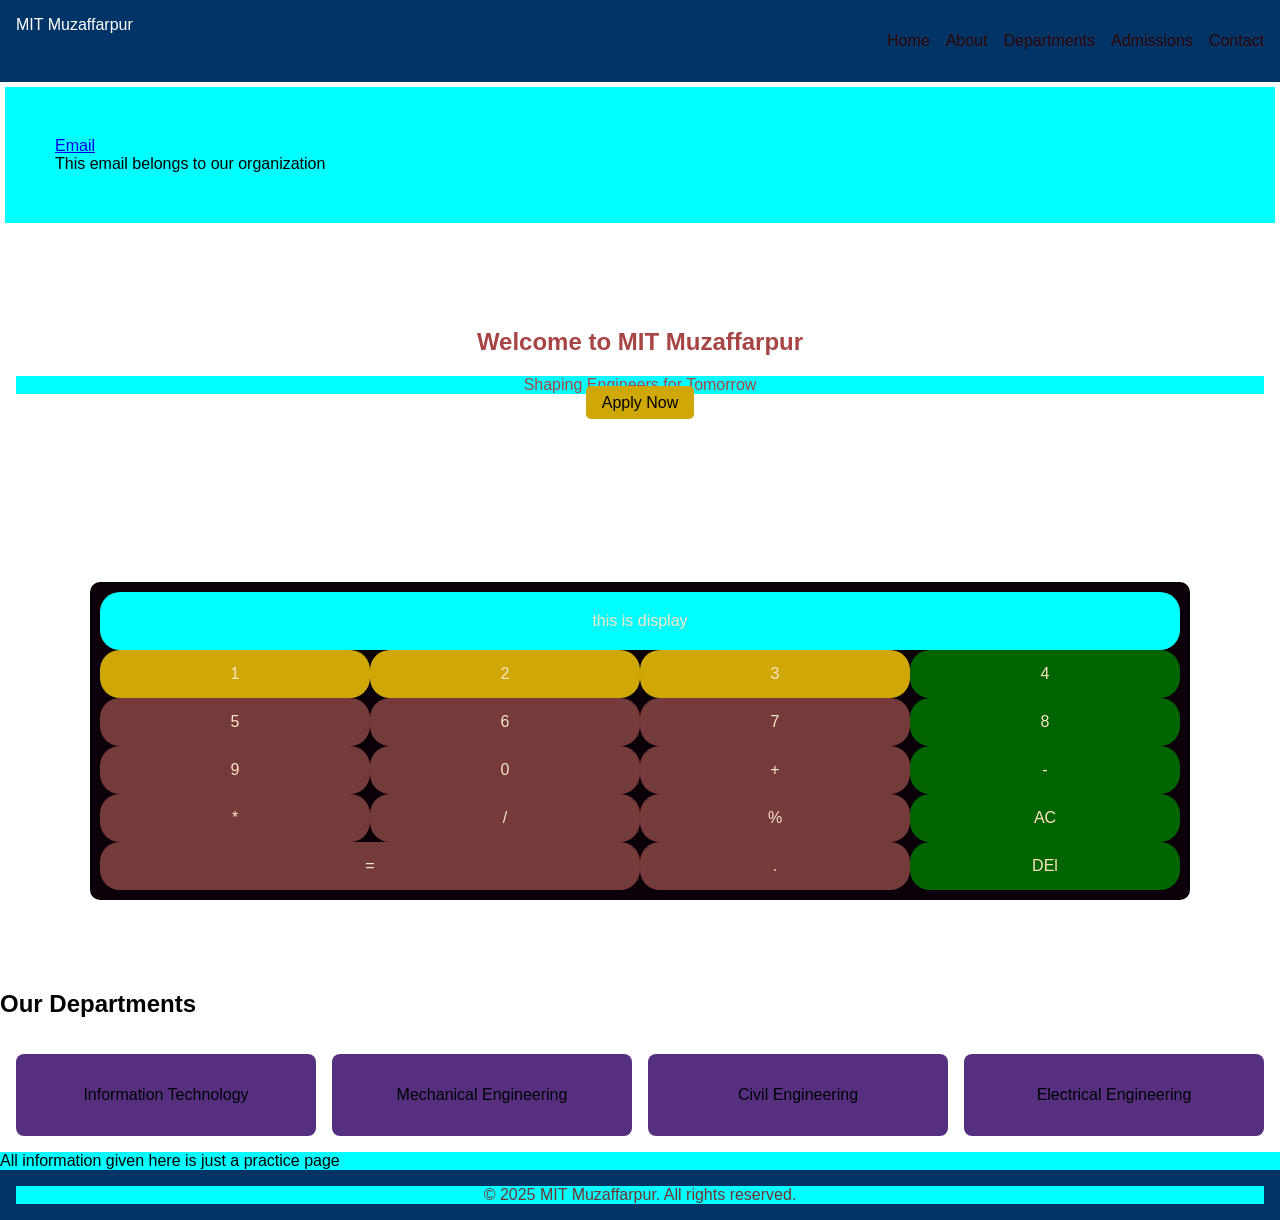
==== index.html @ d175f759 "initial commit" ====
<!DOCTYPE html>
<html lang="en">
<head>
  <meta charset="UTF-8">
  <meta name="viewport" content="width=device-width, initial-scale=1.0">
  <title>MIT Muzaffarpur Clone</title>
  <link rel="stylesheet" href="style.css">
</head>
<body>
  <!-- Header -->
  <header>
    <nav class="navbar">
      <div class="logo">MIT Muzaffarpur</div>
      <ul class="nav-links">
        <li><a href="#">Home</a></li>
        <li><a href="#">About</a></li>
        <li><a href="#">Departments</a></li>
        <li><a href="#">Admissions</a></li>
        <li><a href="#">Contact</a></li>
      </ul>
    </nav>
  </header>
  <div class="new"><a href="mailto pk4975126@gmail.com">Email</a>
    <p>This email belongs to our organization</p>
    </div>

  <!-- Hero -->
  <section class="hero">
    <h1>Welcome to MIT Muzaffarpur</h1>
    <p>Shaping Engineers for Tomorrow</p>
    <a href="#" class="btn">Apply Now</a>
  </section>
  <div class="neww">
    <div class="grid">
      <div class="Display">this is display</div>
<div class="key yellow">1</div>
<div class="key yellow">2</div>
<div class="key yellow">3</div>
<div class="key green">4</div>
<div class="key">5</div>
<div class="key">6</div>
<div class="key">7</div>
<div class="key green">8</div>
<div class="key">9</div>
<div class="key">0</div>
<div class="key">+</div>
<div class="key green">-</div>
<div class="key">*</div>
<div class="key">/</div>
<div class="key">%</div>
<div class="key green">AC</div>
<div class="key equal">=</div>
<div class="key">.</div>
<div class="key green">DEl</div>
  </div>
  </div>

  <!-- Departments -->
  <section class="departments">
    <h2>Our Departments</h2>
    <div class="grid">
      <div class="card">Information Technology</div>
      <div class="card">Mechanical Engineering</div>
      <div class="card">Civil Engineering</div>
      <div class="card">Electrical Engineering</div>
    </div>
  </section>
  <p>All information given here is  just a practice page </p>

  <!-- Footer -->
  <footer>
    <p>&copy; 2025 MIT Muzaffarpur. All rights reserved.</p>
  </footer>
 <script src="script.js"></script>
</body>
</html>
---- style.css ----
/* style.css */
body { margin:0; font-family:Arial, sans-serif; }
.navbar { display:flex; justify-content:space-between; padding:1rem; background:#003366; color:white; }
.nav-links { list-style:none; display:flex; gap:1rem; }
.nav-links a { color:rgb(50, 8, 8); text-decoration:none; }
.hero { background:url('campus.jpg') center/cover no-repeat; color:rgb(167, 69, 69); text-align:center; padding:5rem 1rem; }
.btn { background:#cfa707; padding:0.5rem 1rem; text-decoration:none; color:black; border-radius:5px; }
.departments .grid { display:grid; grid-template-columns:repeat(auto-fit, minmax(200px,1fr)); gap:1rem; padding:1rem; }
.card { background:#562f80; padding:2rem; text-align:center; border-radius:8px; }
footer { background:#003366; color:rgb(114, 50, 50); text-align:center; padding:1rem; }

/* Responsive */
@media(max-width:768px){
  .nav-links { flex-direction:column; display:none; }
  /* Add hamburger menu logic later */
}
.new{
    background-color: aqua;
    align-items: center;
    align-content: center;
    padding: 50px;
    margin: 5px;
    border-color: black;
    
    
    
}
p{background-color: aqua;
    border: #1f1a04;
    align-items: center;
    align-content: center;
    margin-top: 20px;
    margin:0px;
    padding: 0px;
    border-color: black;


    }
    .neww{
      background-color: rgb(11, 0, 9);
      color: bisque;
      align-content: center;
      align-items: center;
      justify-content: center;
      padding: 10px;
      justify-items: center;
      border-radius: 10px;
      margin: 90px;
    }
    .key{
      background-color: rgb(117, 59, 59);
      border-radius: 20px;

      color: bisque;
      align-content: center;
      align-items: center;
      justify-content: center;
      padding: 15px;
      justify-items: center;
      border-radius: 20px;
      display: flex;
      
     
    }
    .grid{
      display: grid;
      grid-template-columns: repeat(4, 1fr);
    }
    .equal{
      grid-column: span 2;
      display: flex;
    }
    .Display{
      grid-column:span 4;
      background-color: aqua;
      display: flex;
      justify-content: center;
      padding: 20px;
      border-radius: 20px;
    }
    .yellow{
      background-color: #cfa707;
      
    }
    .green{
      background-color: darkgreen;
    }
    .key:hover{
      background-color: rgb(173, 220, 20);
       cursor: pointer;
      transition: background-color 0.3s ease;

    }
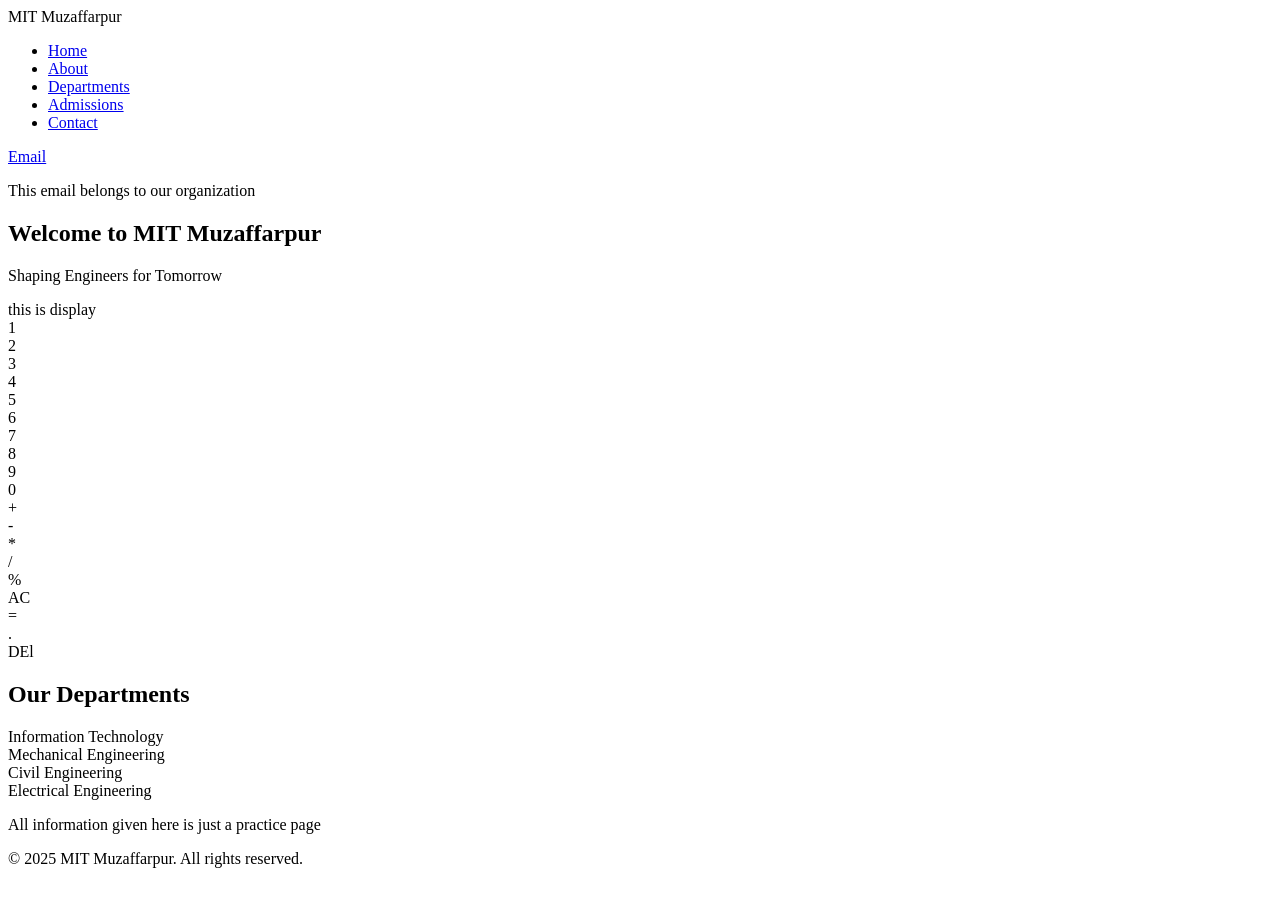
==== commit 527e79e2: "Update index.html" ====
--- a/index.html
+++ b/index.html
@@ -28,7 +28,7 @@
   <section class="hero">
     <h1>Welcome to MIT Muzaffarpur</h1>
     <p>Shaping Engineers for Tomorrow</p>
-    <a href="#" class="btn">Apply Now</a>
+    <a href="#" class="btn"></a>
   </section>
   <div class="neww">
     <div class="grid">
--- a/style.css
+++ b/style.css
@@ -1,93 +1,3 @@
-/* style.css */
-body { margin:0; font-family:Arial, sans-serif; }
-.navbar { display:flex; justify-content:space-between; padding:1rem; background:#003366; color:white; }
-.nav-links { list-style:none; display:flex; gap:1rem; }
-.nav-links a { color:rgb(50, 8, 8); text-decoration:none; }
-.hero { background:url('campus.jpg') center/cover no-repeat; color:rgb(167, 69, 69); text-align:center; padding:5rem 1rem; }
-.btn { background:#cfa707; padding:0.5rem 1rem; text-decoration:none; color:black; border-radius:5px; }
-.departments .grid { display:grid; grid-template-columns:repeat(auto-fit, minmax(200px,1fr)); gap:1rem; padding:1rem; }
-.card { background:#562f80; padding:2rem; text-align:center; border-radius:8px; }
-footer { background:#003366; color:rgb(114, 50, 50); text-align:center; padding:1rem; }
-
-/* Responsive */
-@media(max-width:768px){
-  .nav-links { flex-direction:column; display:none; }
-  /* Add hamburger menu logic later */
-}
-.new{
-    background-color: aqua;
-    align-items: center;
-    align-content: center;
-    padding: 50px;
-    margin: 5px;
-    border-color: black;
-    
-    
-    
-}
-p{background-color: aqua;
-    border: #1f1a04;
-    align-items: center;
-    align-content: center;
-    margin-top: 20px;
-    margin:0px;
-    padding: 0px;
-    border-color: black;
-
-
-    }
-    .neww{
-      background-color: rgb(11, 0, 9);
-      color: bisque;
-      align-content: center;
-      align-items: center;
-      justify-content: center;
-      padding: 10px;
-      justify-items: center;
-      border-radius: 10px;
-      margin: 90px;
-    }
-    .key{
-      background-color: rgb(117, 59, 59);
-      border-radius: 20px;
-
-      color: bisque;
-      align-content: center;
-      align-items: center;
-      justify-content: center;
-      padding: 15px;
-      justify-items: center;
-      border-radius: 20px;
-      display: flex;
-      
-     
-    }
-    .grid{
-      display: grid;
-      grid-template-columns: repeat(4, 1fr);
-    }
-    .equal{
-      grid-column: span 2;
-      display: flex;
-    }
-    .Display{
-      grid-column:span 4;
-      background-color: aqua;
-      display: flex;
-      justify-content: center;
-      padding: 20px;
-      border-radius: 20px;
-    }
-    .yellow{
-      background-color: #cfa707;
-      
-    }
-    .green{
-      background-color: darkgreen;
-    }
-    .key:hover{
-      background-color: rgb(173, 220, 20);
-       cursor: pointer;
-      transition: background-color 0.3s ease;
-
-    }+h1{
+   
+}
